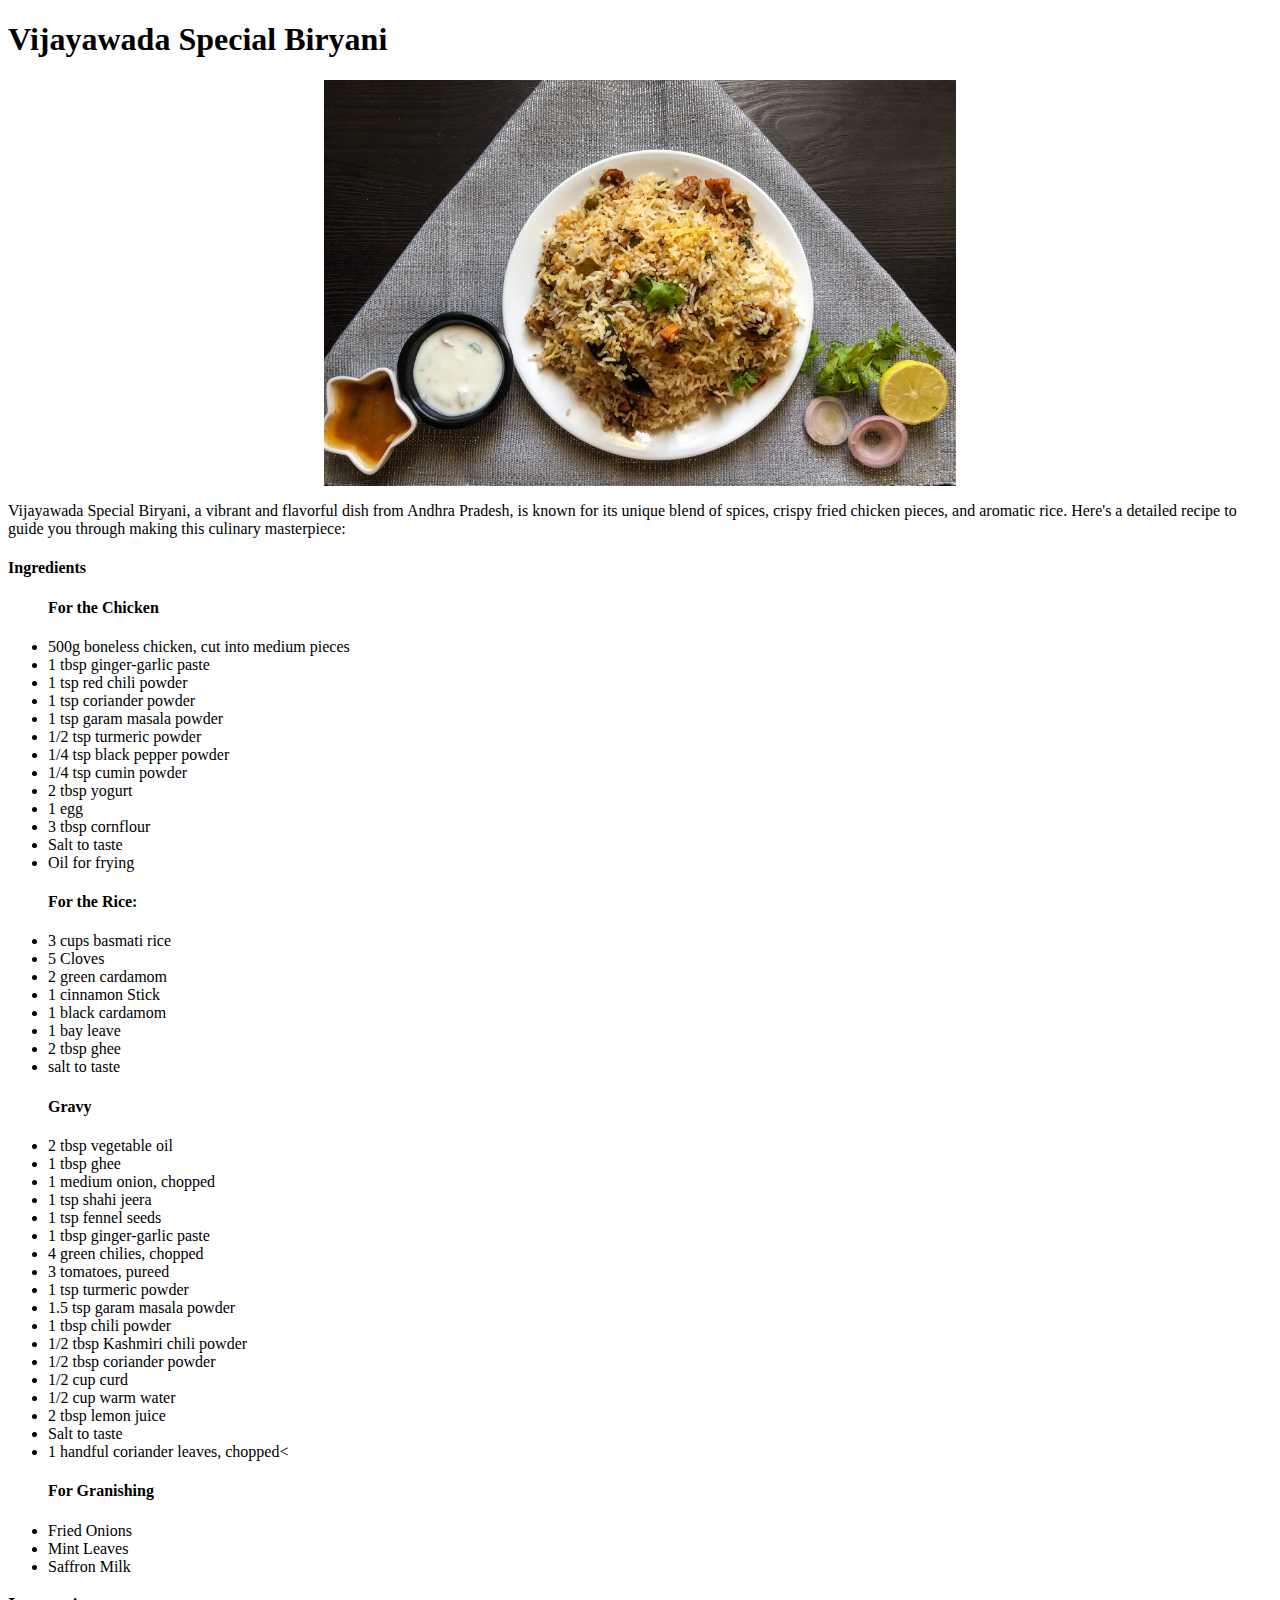
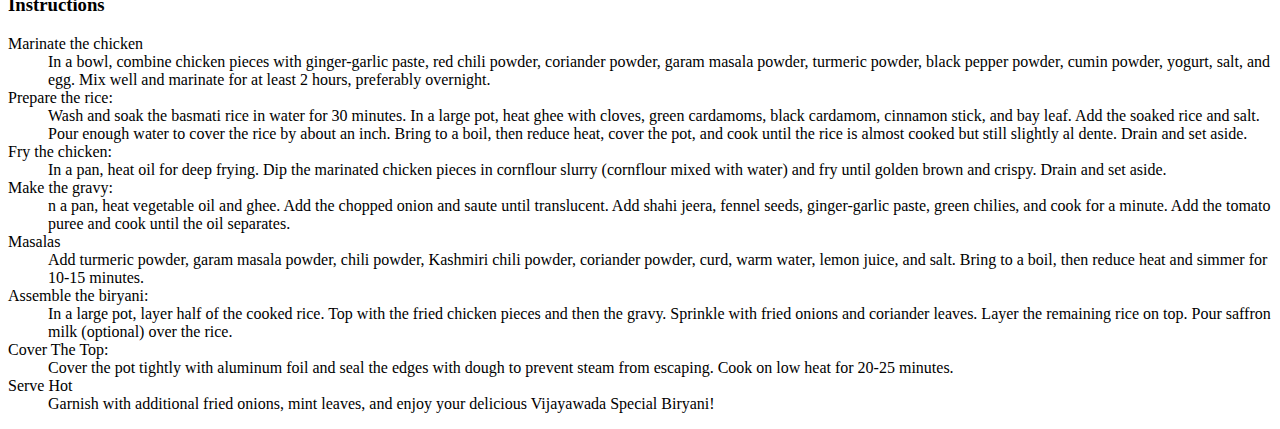
==== recipes/biryani.html @ 7e4f2773 "first commit" ====
<!DOCTYPE html>
<html lang="en">
<head>
    <meta charset="UTF-8">
    <meta name="viewport" content="width=device-width, initial-scale=1.0">
    <link rel="stylesheet" href="./biryani.css">
    <title>Document</title>
</head>
<body>
    <h1>Vijayawada Special Biryani</h1>
    <img src="../images/vijayawada_Dum_Biryani.jpeg" alt="" class="biryani_image">
    <p>Vijayawada Special Biryani, a vibrant and flavorful dish from 
        Andhra Pradesh, is known for its unique blend of spices, 
        crispy fried chicken pieces, and aromatic rice. Here's a detailed 
        recipe to guide you through making this culinary masterpiece:</p>
        <h4>Ingredients</h4>
        <ul>
            <h4>For the Chicken</h4>
            <li>500g boneless chicken, cut into medium pieces</li>
            <li>1 tbsp ginger-garlic paste</li>
            <li>1 tsp red chili powder</li>
            <li>1 tsp coriander powder</li>
            <li>1 tsp garam masala powder</li>
            <li>1/2 tsp turmeric powder</li>
            <li>1/4 tsp black pepper powder</li>
            <li> 1/4 tsp cumin powder</li>
            <li>2 tbsp yogurt</li>
            <li>1 egg</li>
            <li>3 tbsp cornflour</li>
            <li>Salt to taste</li>
            <li> Oil for frying</li>
        </ul>
        <ul><h4>For the Rice:</h4>
            <li>3 cups basmati rice</li>
            <li>5 Cloves</li>
            <li>2 green cardamom</li>
            <li>1 cinnamon Stick</li>
            <li>1 black cardamom</li>
            <li>1 bay leave</li>
            <li>2 tbsp ghee</li>
            <li>salt to taste</li>
        </ul>
        <ul><h4>Gravy</h4>
        <li>2 tbsp vegetable oil</li>
        <li>1 tbsp ghee</li>
        <li>1 medium onion, chopped</li>
        <li>1 tsp shahi jeera</li>
        <li>1 tsp fennel seeds</li>
        <li>1 tbsp ginger-garlic paste</li>
        <li>4 green chilies, chopped</li>
        <li>3 tomatoes, pureed</li>
        <li>1 tsp turmeric powder</li>
        <li>1.5 tsp garam masala powder</li>
        <li>1 tbsp chili powder</li>
        <li>1/2 tbsp Kashmiri chili powder</li>
        <li>1/2 tbsp coriander powder</li>
        <li>1/2 cup curd</li>
        <li>1/2 cup warm water</li>
        <li>2 tbsp lemon juice</li>
        <li>Salt to taste</li>
        <li>1 handful coriander leaves, chopped<</li></ul>

    <ul><h4>For Granishing</h4><li>Fried Onions</li>
    <li>Mint Leaves</li>
    <li>Saffron Milk</li></ul>

    <h3>Instructions</h3>

    <dl>
        <dt>Marinate the chicken</dt>
        <dd>In a bowl, combine chicken pieces with ginger-garlic paste, red chili powder, 
            coriander powder, garam masala powder, turmeric powder, black pepper powder, 
            cumin powder, yogurt, salt, and egg. Mix well and marinate for at least 2 hours, 
            preferably overnight. 
        </dd>
        <dt>Prepare the rice:</dt>
        <dd>
            Wash and soak the basmati rice in water for 30 minutes. In a large pot, 
            heat ghee with cloves, green cardamoms, black cardamom, cinnamon stick, and bay leaf. 
            Add the soaked rice and salt. Pour enough water to cover the rice by about an inch. 
            Bring to a boil, then reduce heat, cover the pot, and cook until the rice is almost 
            cooked but still slightly al dente. Drain and set aside.  
        </dd>
        <dt>Fry the chicken:</dt>
        <dd>
            In a pan, heat oil for deep frying. Dip the marinated chicken pieces in cornflour slurry
             (cornflour mixed with water) and fry until golden brown and crispy. Drain and set aside. 
        </dd>
        <dt>Make the gravy:</dt>
        <dd>
            n a pan, heat vegetable oil and ghee. Add the chopped onion and saute until translucent.
             Add shahi jeera, fennel seeds, ginger-garlic paste, green chilies, and cook for a 
             minute. Add the tomato puree and cook until the oil separates.
        </dd>
        <dt>Masalas</dt>
        <dd>Add turmeric powder, garam masala powder, chili powder, Kashmiri chili powder, 
            coriander powder, curd, warm water, lemon juice, and salt. Bring to a boil, 
            then reduce heat and simmer for 10-15 minutes.
        </dd>
        <dt>Assemble the biryani:</dt>
        <dd>In a large pot, layer half of the cooked rice. Top with the fried chicken pieces and 
            then the gravy. Sprinkle with fried onions and coriander leaves. Layer the remaining 
            rice on top. Pour saffron milk (optional) over the rice.
        </dd>
        <dt>Cover The Top:</dt>
        <dd>Cover the pot tightly with aluminum foil and seal the edges with dough to prevent
             steam from escaping. Cook on low heat for 20-25 minutes.
        </dd>
        <dt>Serve Hot</dt>

        <dd>
            Garnish with additional fried onions, mint leaves, and enjoy your delicious 
            Vijayawada Special Biryani!  
        </dd>

    </dl>
    
</body>
</html>
---- recipes/biryani.css ----
.biryani_image{
    display: block;
    margin-left: auto;
    margin-right: auto;
    width: 50%;
 }
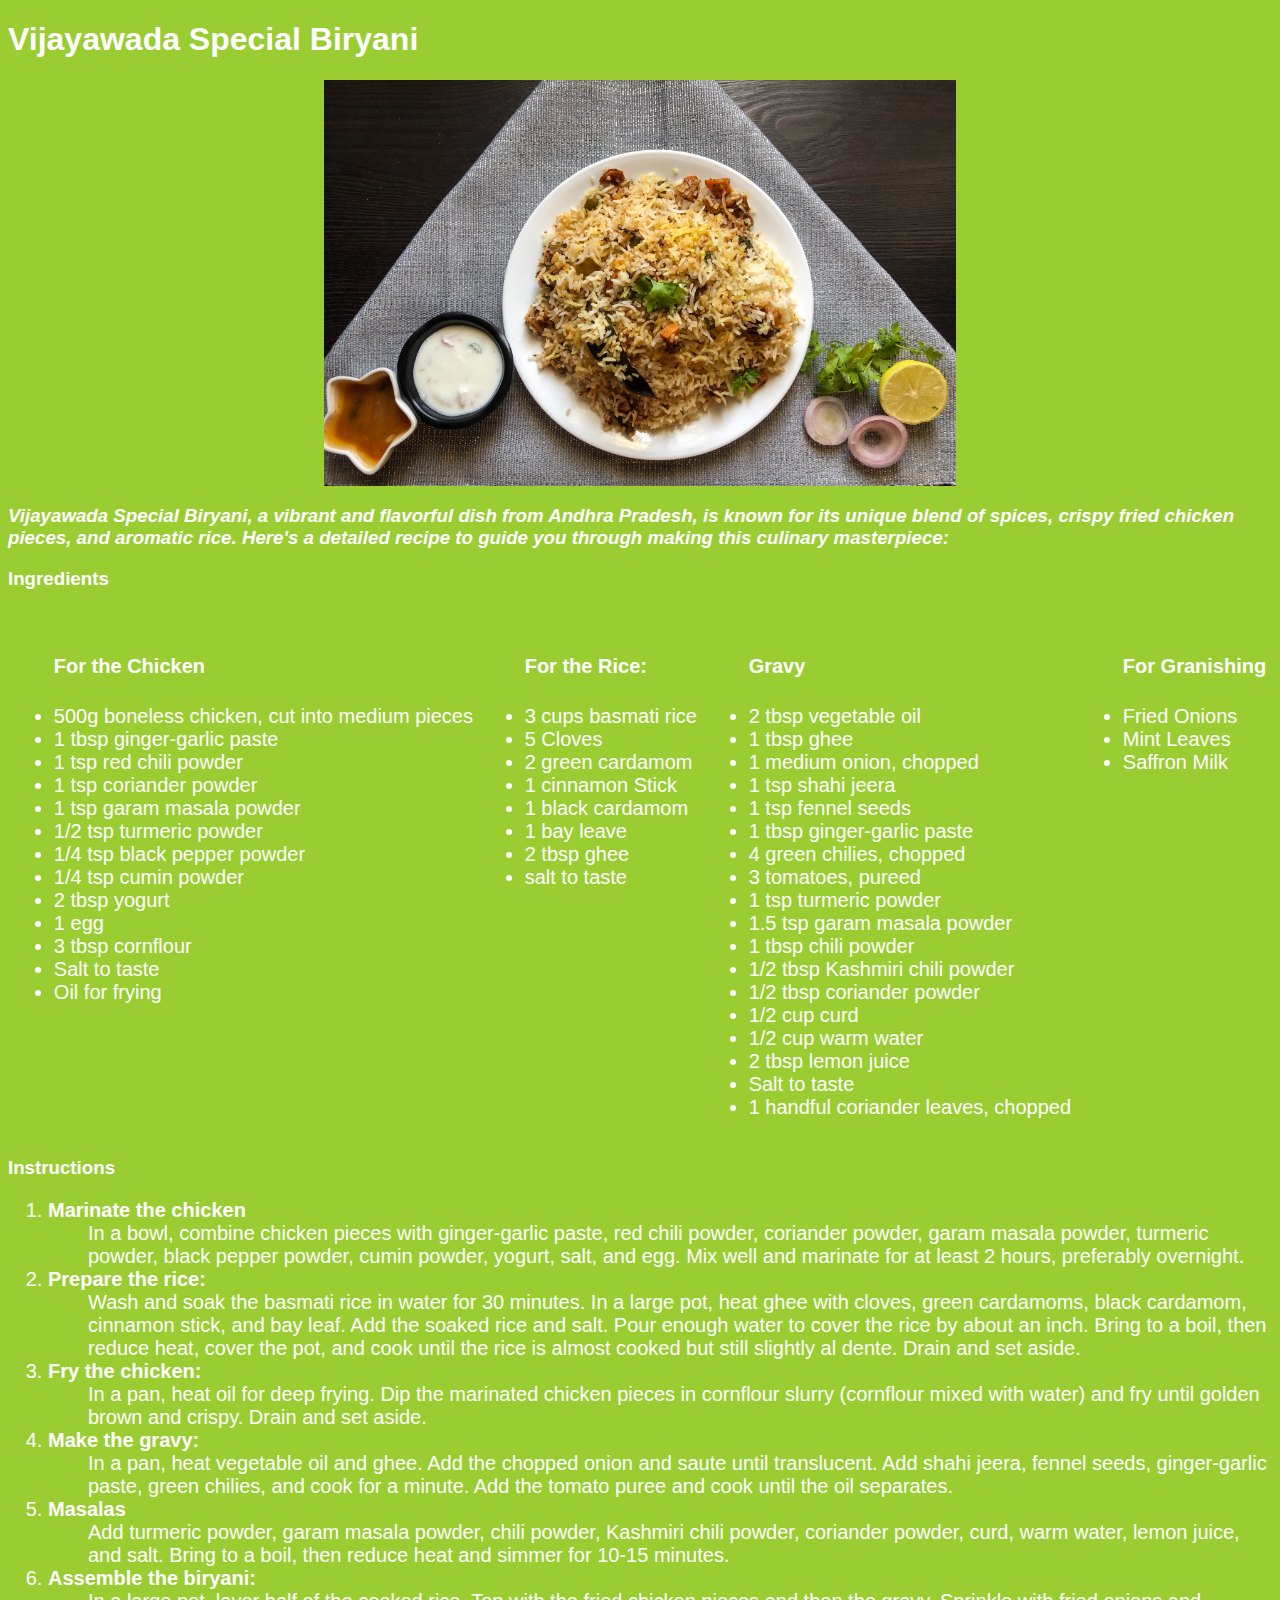
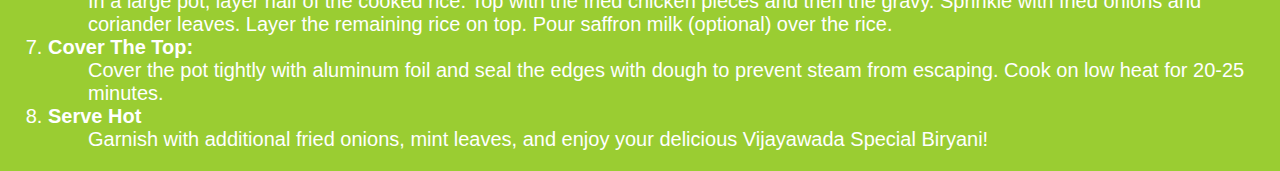
==== commit 70ee20d6: "Updated chicken curry and sweet Html and Css" ====
--- a/recipes/biryani.html
+++ b/recipes/biryani.html
@@ -4,16 +4,17 @@
     <meta charset="UTF-8">
     <meta name="viewport" content="width=device-width, initial-scale=1.0">
     <link rel="stylesheet" href="./biryani.css">
-    <title>Document</title>
+    <title>Chicken Biryani</title>
 </head>
 <body>
     <h1>Vijayawada Special Biryani</h1>
     <img src="../images/vijayawada_Dum_Biryani.jpeg" alt="" class="biryani_image">
-    <p>Vijayawada Special Biryani, a vibrant and flavorful dish from 
+    <h3><em>Vijayawada Special Biryani, a vibrant and flavorful dish from 
         Andhra Pradesh, is known for its unique blend of spices, 
         crispy fried chicken pieces, and aromatic rice. Here's a detailed 
-        recipe to guide you through making this culinary masterpiece:</p>
-        <h4>Ingredients</h4>
+        recipe to guide you through making this culinary masterpiece:</em></h3>
+        <h3>Ingredients</h3>
+        <div class="Requried_ingreients">
         <ul>
             <h4>For the Chicken</h4>
             <li>500g boneless chicken, cut into medium pieces</li>
@@ -58,21 +59,25 @@
         <li>1/2 cup warm water</li>
         <li>2 tbsp lemon juice</li>
         <li>Salt to taste</li>
-        <li>1 handful coriander leaves, chopped<</li></ul>
+        <li>1 handful coriander leaves, chopped</li></ul>
 
     <ul><h4>For Granishing</h4><li>Fried Onions</li>
     <li>Mint Leaves</li>
     <li>Saffron Milk</li></ul>
+    </div>
 
     <h3>Instructions</h3>
 
-    <dl>
+    <dl class="Steps_To_Biryani">
+        <ol>
+            <li>
         <dt>Marinate the chicken</dt>
         <dd>In a bowl, combine chicken pieces with ginger-garlic paste, red chili powder, 
             coriander powder, garam masala powder, turmeric powder, black pepper powder, 
             cumin powder, yogurt, salt, and egg. Mix well and marinate for at least 2 hours, 
             preferably overnight. 
-        </dd>
+        </dd></li>
+        <li>
         <dt>Prepare the rice:</dt>
         <dd>
             Wash and soak the basmati rice in water for 30 minutes. In a large pot, 
@@ -80,38 +85,46 @@
             Add the soaked rice and salt. Pour enough water to cover the rice by about an inch. 
             Bring to a boil, then reduce heat, cover the pot, and cook until the rice is almost 
             cooked but still slightly al dente. Drain and set aside.  
-        </dd>
+        </dd></li>
+        <li>
         <dt>Fry the chicken:</dt>
         <dd>
             In a pan, heat oil for deep frying. Dip the marinated chicken pieces in cornflour slurry
              (cornflour mixed with water) and fry until golden brown and crispy. Drain and set aside. 
-        </dd>
+        </dd></li>
+        <li>
         <dt>Make the gravy:</dt>
         <dd>
-            n a pan, heat vegetable oil and ghee. Add the chopped onion and saute until translucent.
+            In a pan, heat vegetable oil and ghee. Add the chopped onion and saute until translucent.
              Add shahi jeera, fennel seeds, ginger-garlic paste, green chilies, and cook for a 
              minute. Add the tomato puree and cook until the oil separates.
-        </dd>
+        </dd></li>
+        <li>
         <dt>Masalas</dt>
         <dd>Add turmeric powder, garam masala powder, chili powder, Kashmiri chili powder, 
             coriander powder, curd, warm water, lemon juice, and salt. Bring to a boil, 
             then reduce heat and simmer for 10-15 minutes.
         </dd>
+        </li>
+        <li>
         <dt>Assemble the biryani:</dt>
         <dd>In a large pot, layer half of the cooked rice. Top with the fried chicken pieces and 
             then the gravy. Sprinkle with fried onions and coriander leaves. Layer the remaining 
             rice on top. Pour saffron milk (optional) over the rice.
         </dd>
+        </li>
+        <li>
         <dt>Cover The Top:</dt>
         <dd>Cover the pot tightly with aluminum foil and seal the edges with dough to prevent
              steam from escaping. Cook on low heat for 20-25 minutes.
-        </dd>
+        </dd></li>
+        <li>
         <dt>Serve Hot</dt>
-
         <dd>
             Garnish with additional fried onions, mint leaves, and enjoy your delicious 
             Vijayawada Special Biryani!  
-        </dd>
+        </dd></li>
+        </ol>
 
     </dl>
     
--- a/recipes/biryani.css
+++ b/recipes/biryani.css
@@ -1,6 +1,22 @@
+*{
+    font-family:Arial, Helvetica, sans-serif;
+    background-color: yellowgreen;
+    color: white;
+}
+.Requried_ingreients{
+    display: flex;
+    justify-content: space-around;
+}
 .biryani_image{
     display: block;
     margin-left: auto;
     margin-right: auto;
     width: 50%;
+ }
+ dt{
+    font-weight: 600;
+ }
+ .Steps_To_Biryani, .Requried_ingreients{
+    font-size: 20px;
+
  }